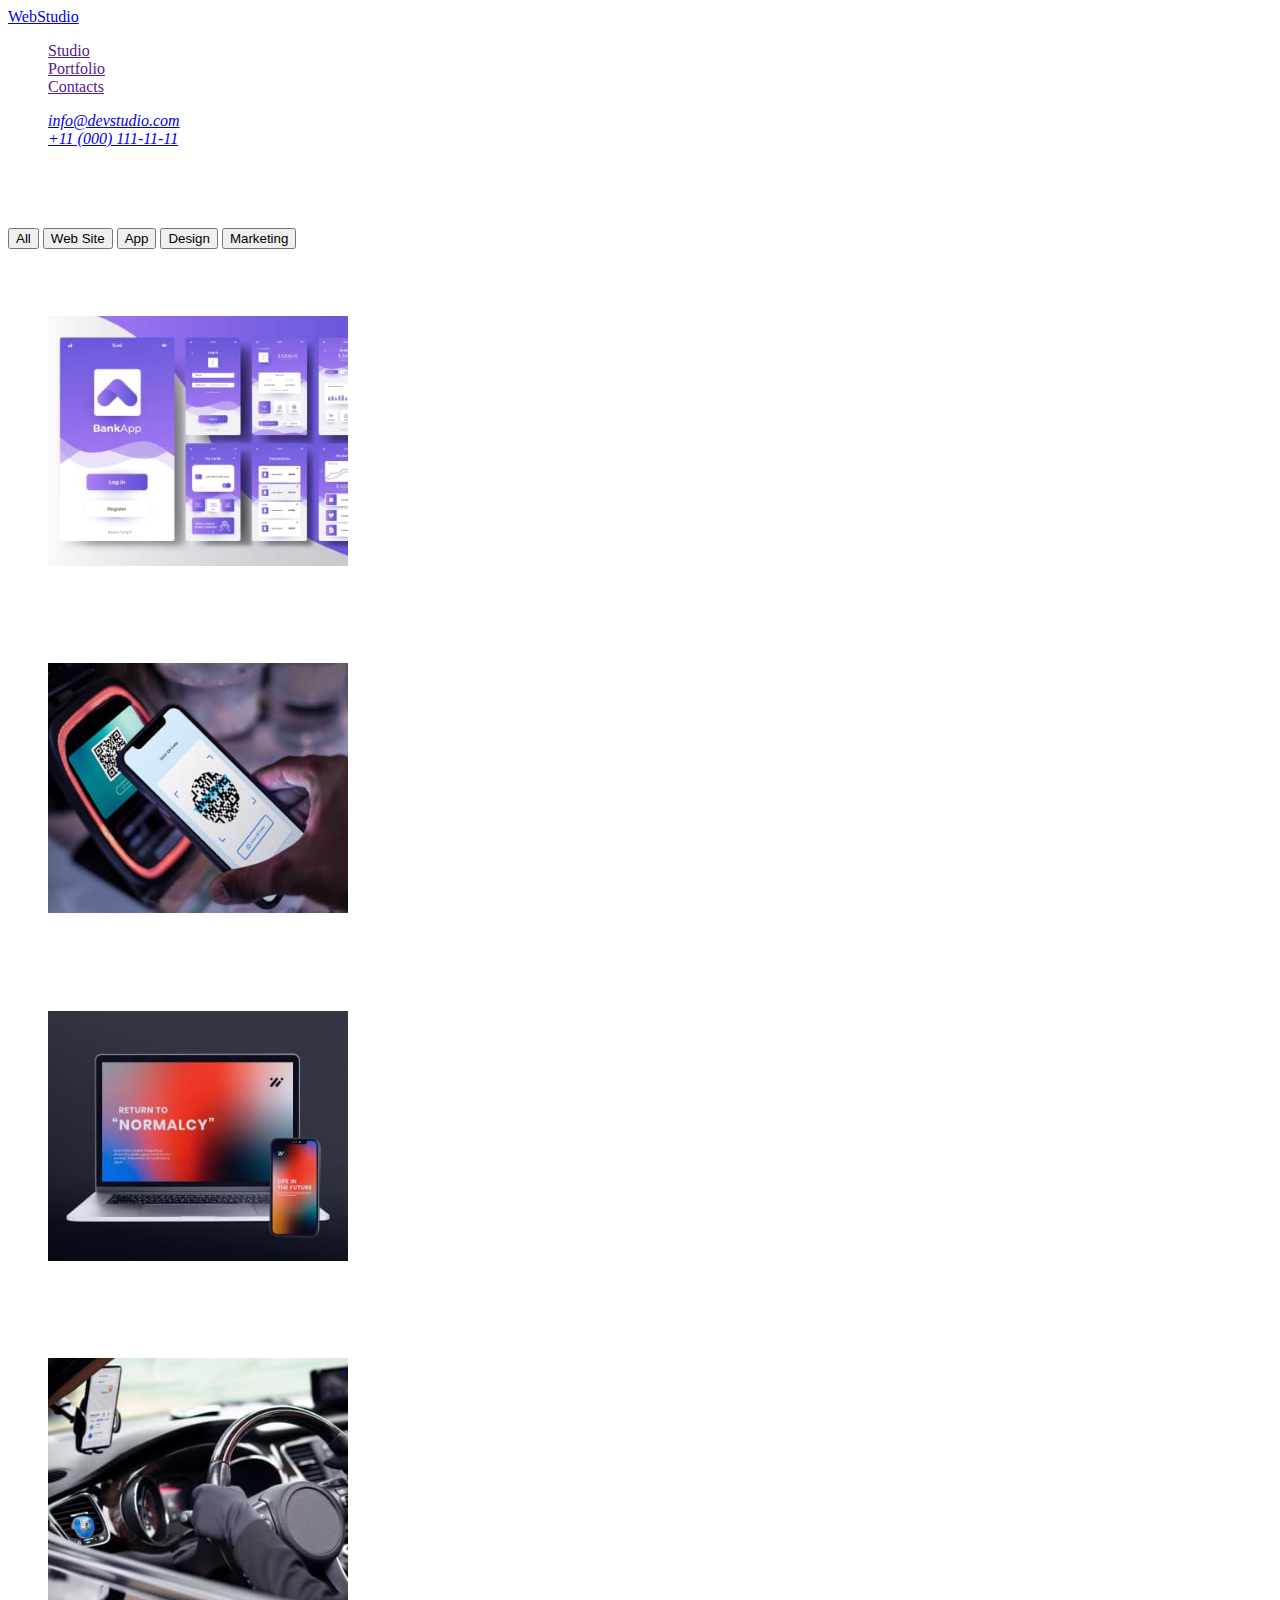
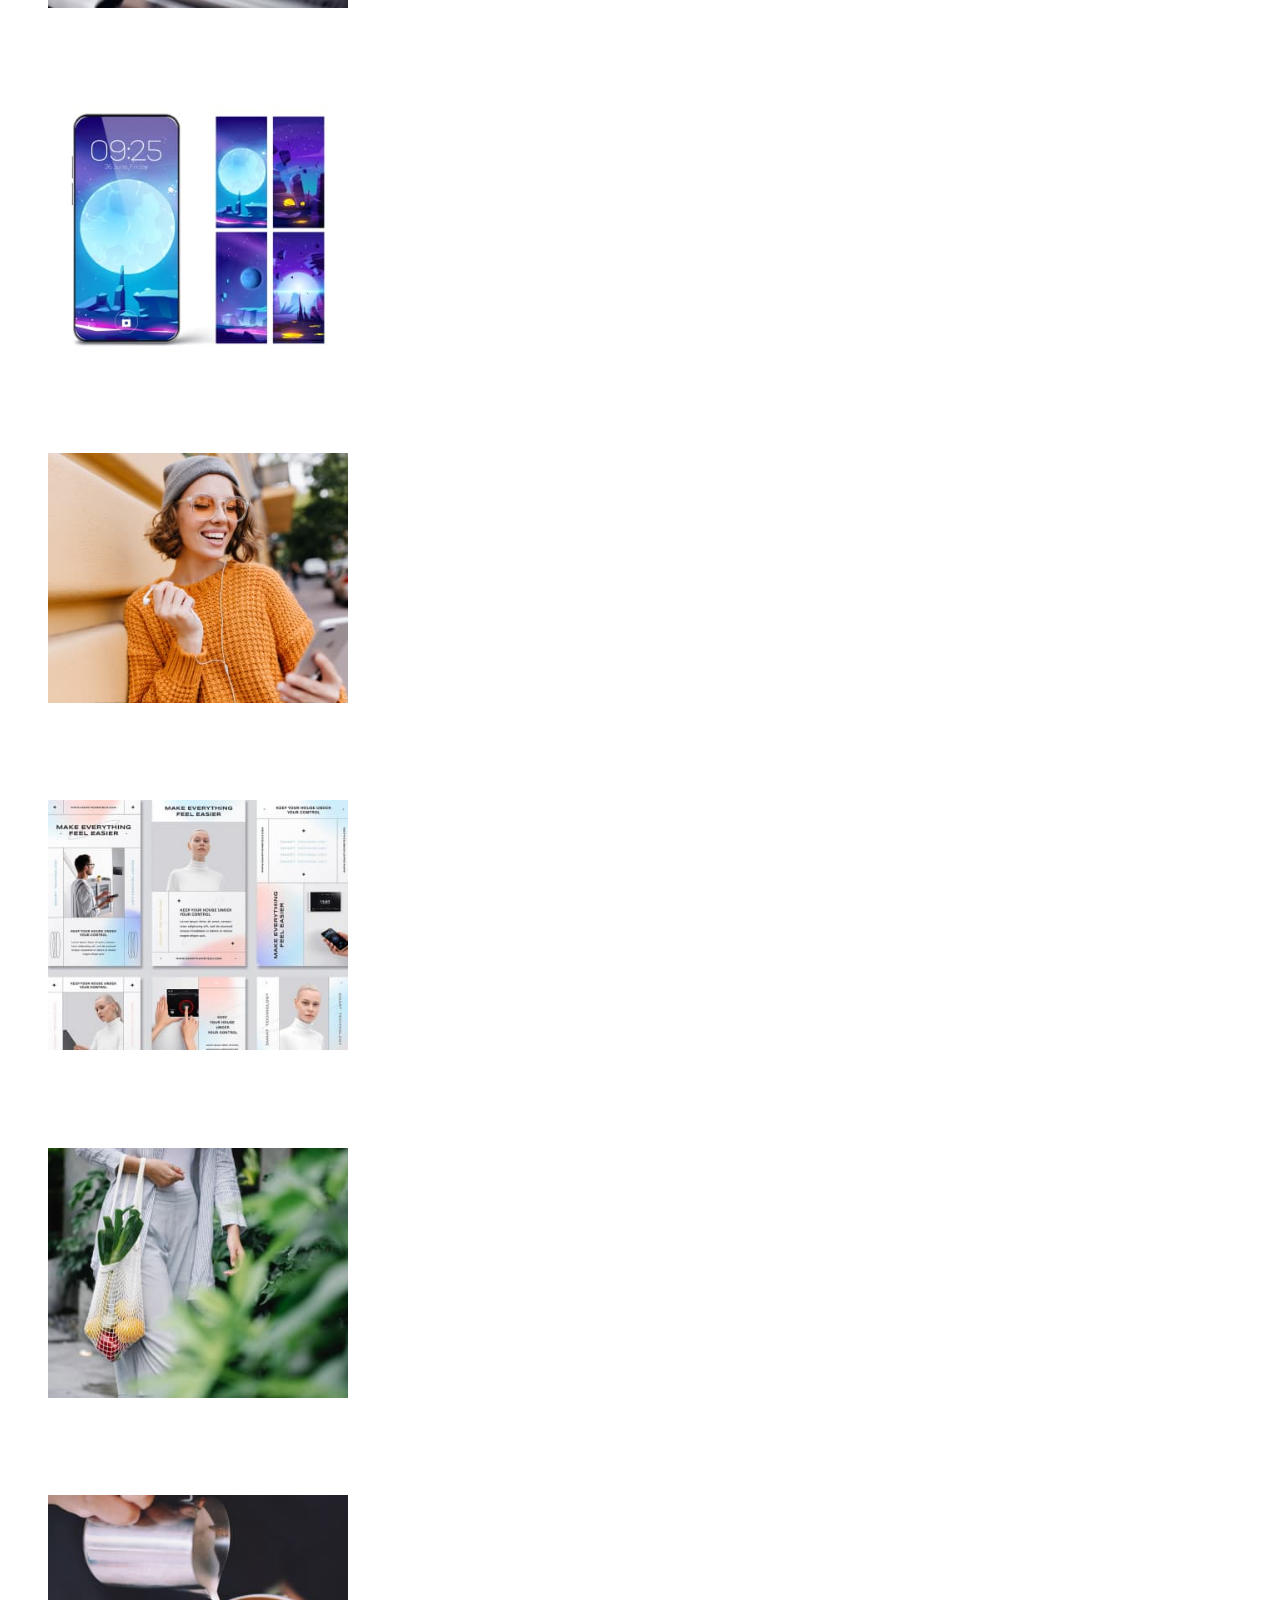
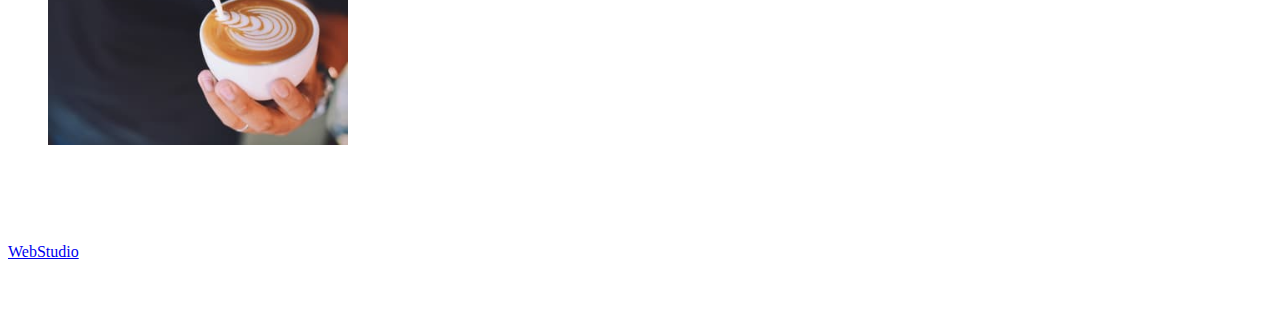
==== portfolio.html @ adb90b5e "portfolio" ====
<!DOCTYPE html>
<html lang="en">
  <head>
    <meta charset="UTF-8" />
    <meta http-equiv="X-UA-Compatible" content="IE=edge" />
    <meta name="viewport" content="width=device-width, initial-scale=1.0" />
    <link rel="stylesheet" href="./css/styles.css" />
    <title>Document</title>
  </head>
  <body>
    <header>
      <nav>
        <a href="./index.html">WebStudio</a>
        <ul>
          <li><a href="">Studio</a></li>
          <li><a href="">Portfolio</a></li>
          <li><a href="">Contacts</a></li>
        </ul>
      </nav>
      <address>
        <ul>
          <li><a href="mailto:info@devstudio.com">info@devstudio.com</a></li>
          <li><a href="tel:+110001111111">+11 (000) 111-11-11</a></li>
        </ul>
      </address>
    </header>
    <main>
      <!-- Filters -->

      <section>
        <h1>Here H1</h1>
        <button type="button">All</button>
        <button type="button">Web Site</button>
        <button type="button">App</button>
        <button type="button">Design</button>
        <button type="button">Marketing</button>
      </section>
      <!-- Projects -->
      <section>
        <h2>Projects</h2>
        <ul>
          <li>
            <img
              src="./images/galery1.jpg"
              alt="Banking App Interface"
              width="300"
            />
            <h3>Banking App Interface Concept</h3>
            <p>App</p>
          </li>
          <li>
            <img
              src="./images/galery2.jpg"
              alt="Cashless Payment Marketing"
              width="300"
            />
            <h3>Cashless Payment</h3>
            <p>Marketing</p>
          </li>
          <li>
            <img src="./images/galery3.jpg" alt="Meditaion App" width="300" />
            <h3>Meditaion App</h3>
            <p>App</p>
          </li>
          <li>
            <img src="./images/galery4.jpg" alt="Taxi Service" width="300" />
            <h3>Taxi Service</h3>
            <p>Marketing</p>
          </li>
          <li>
            <img
              src="./images/galery5.jpg"
              alt="Screen Illustrations"
              width="300"
            />
            <h3>Screen Illustrations</h3>
            <p>Design</p>
          </li>
          <li>
            <img src="./images/galery6.jpg" alt="Online Courses" width="300" />
            <h3>Online Courses</h3>
            <p>Marketing</p>
          </li>
          <li>
            <img
              src="./images/galery7.jpg"
              alt="Instagram Stories"
              width="300"
            />
            <h3>Instagram Stories Concept</h3>
            <p>Design</p>
          </li>
          <li>
            <img src="./images/galery8.jpg" alt="Organic Food" width="300" />
            <h3>Organic Food Web</h3>
            <p>Site</p>
          </li>
          <li>
            <img src="./images/galery9.jpg" alt="Fresh Coffee" width="300" />
            <h3>Fresh Coffee</h3>
            <p>Web Site</p>
          </li>
        </ul>
      </section>
    </main>
    <footer>
      <a href="./index.html">WebStudio</a>
      <p>
        Increase the flow of customers and sales for your business with digital
        marketing & growth solutions.
      </p>
    </footer>
  </body>
</html>
---- css/styles.css ----
body {
    color: #ffffff;
}
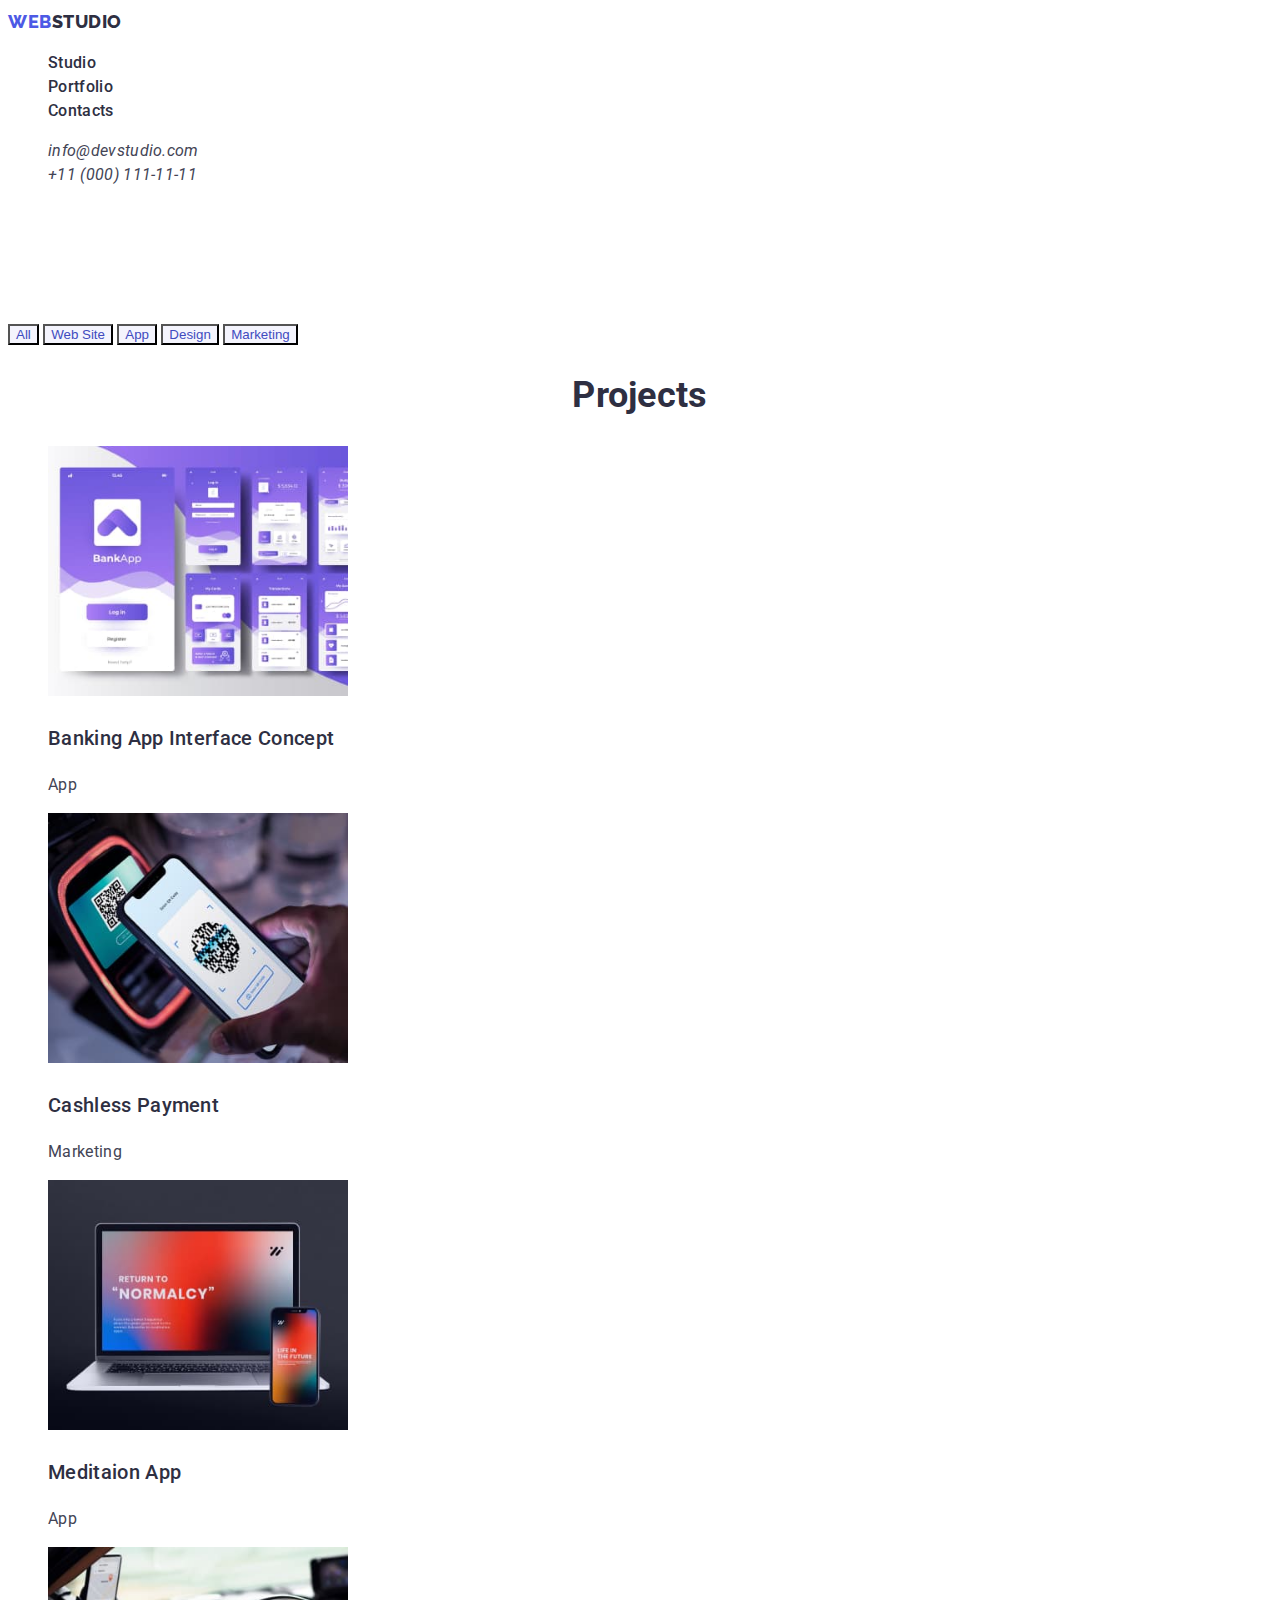
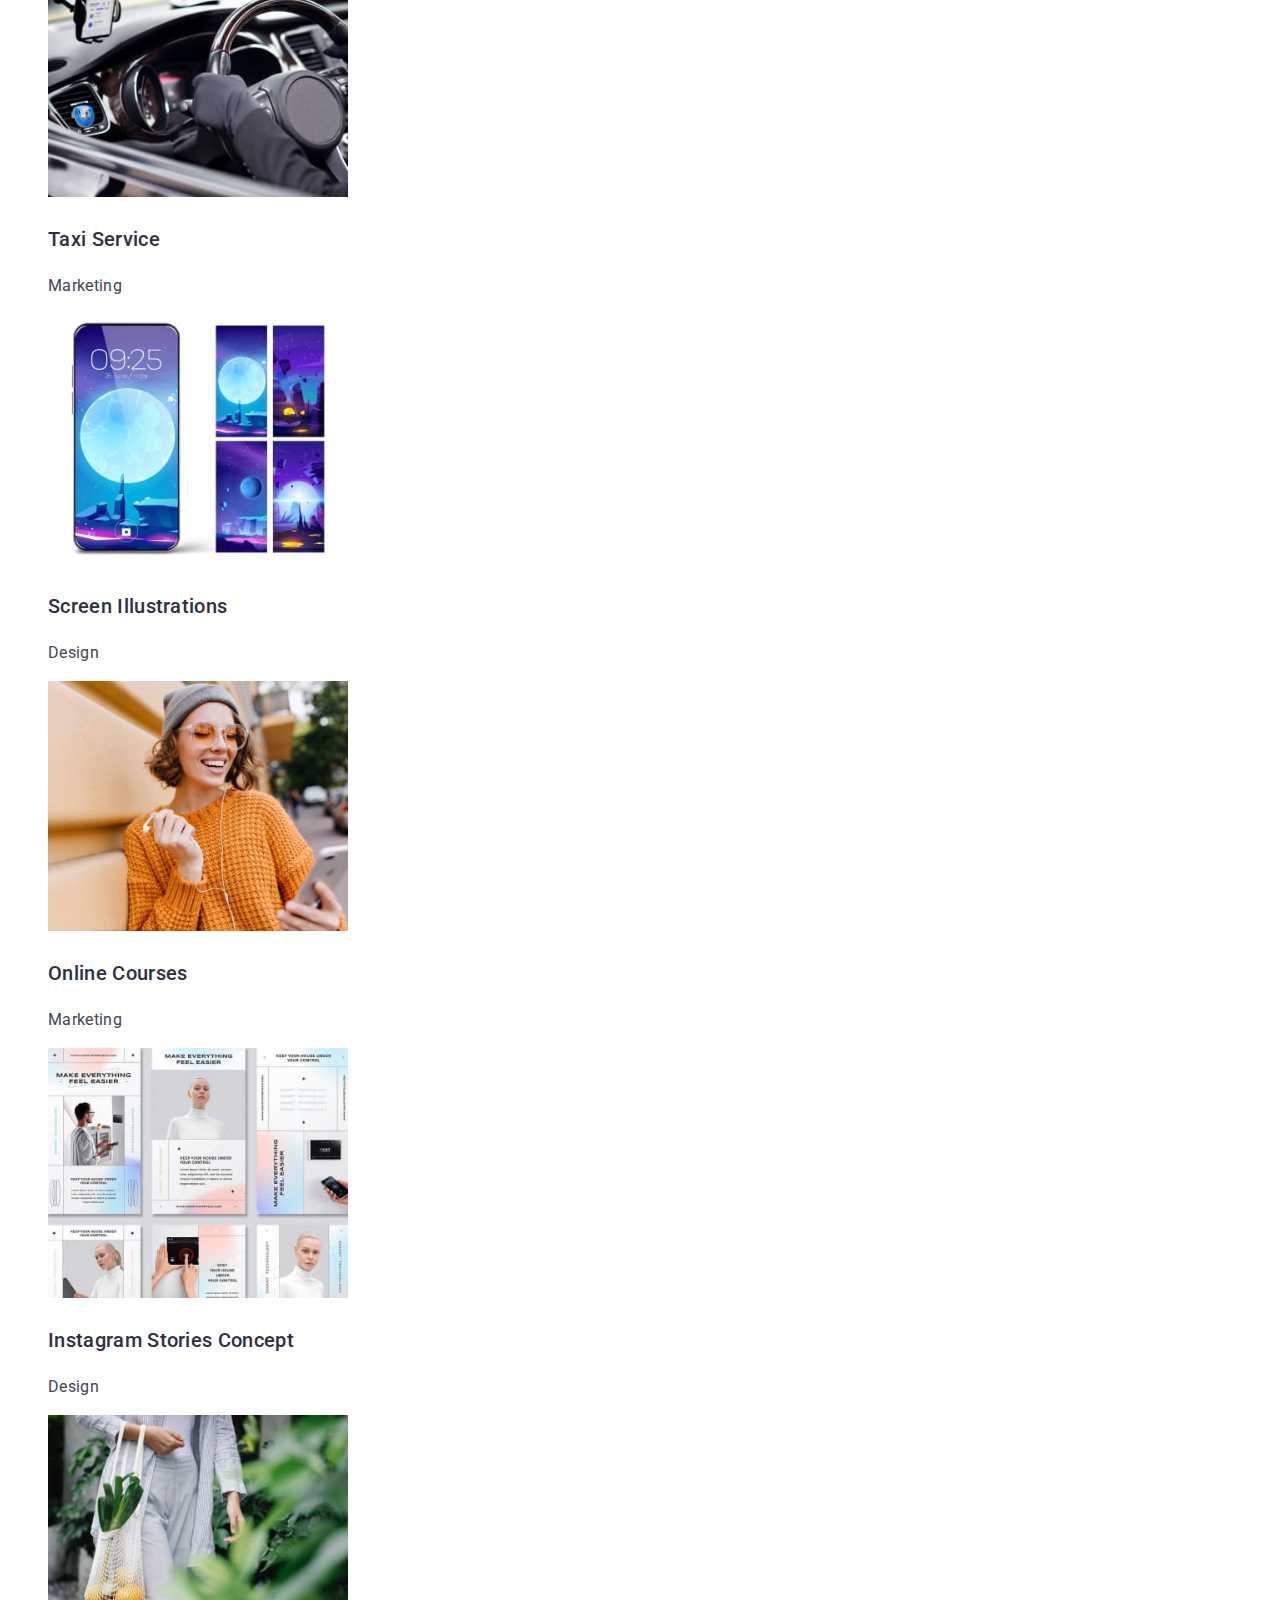
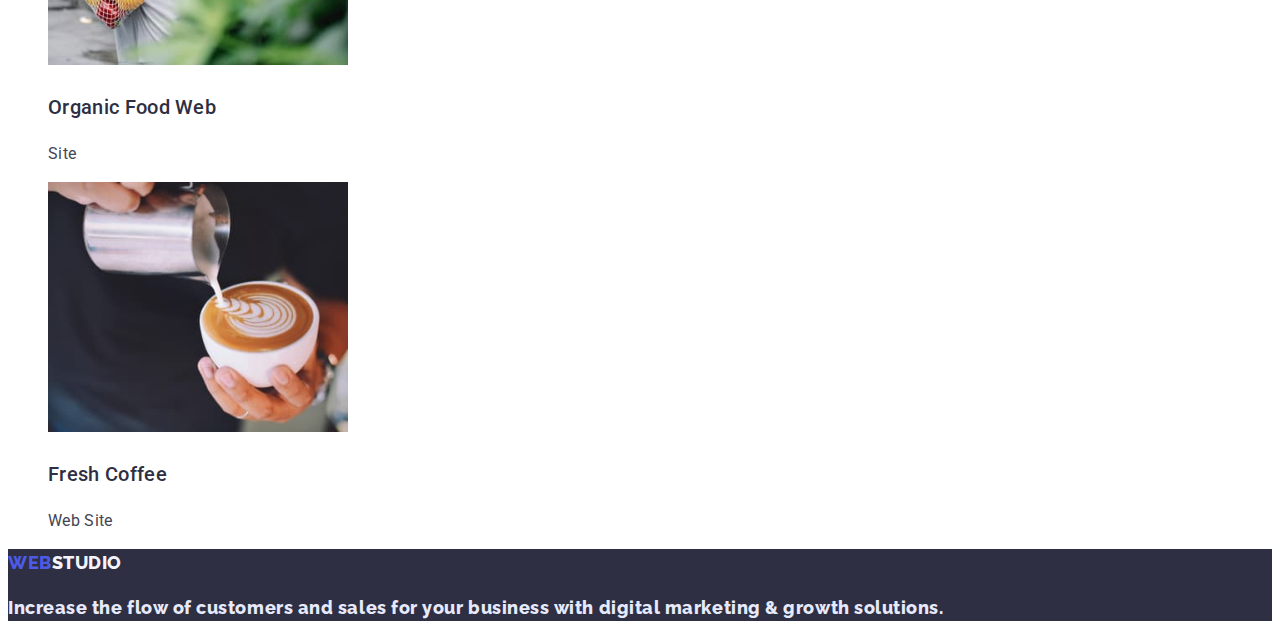
==== commit 0216d2ea: "Complete portfolio index. finish work." ====
--- a/portfolio.html
+++ b/portfolio.html
@@ -4,42 +4,56 @@
     <meta charset="UTF-8" />
     <meta http-equiv="X-UA-Compatible" content="IE=edge" />
     <meta name="viewport" content="width=device-width, initial-scale=1.0" />
+    <link rel="preconnect" href="https://fonts.googleapis.com" />
+    <link rel="preconnect" href="https://fonts.gstatic.com" crossorigin />
+    <link
+      href="https://fonts.googleapis.com/css2?family=Raleway:wght@800&family=Roboto:wght@400;500;700;900&display=swap"
+      rel="stylesheet"
+    />
     <link rel="stylesheet" href="./css/styles.css" />
     <title>Document</title>
   </head>
   <body>
     <header>
-      <nav>
-        <a href="./index.html">WebStudio</a>
-        <ul>
-          <li><a href="">Studio</a></li>
-          <li><a href="">Portfolio</a></li>
-          <li><a href="">Contacts</a></li>
+      <nav class="nav">
+        <a class="logo" href="./index.html"
+          ><span class="first-logo">WEB</span>STUDIO</a
+        >
+        <ul class="nav-menu">
+          <li><a class="nav-link" href="./index.html">Studio</a></li>
+          <li><a class="nav-link" href="./portfolio.html">Portfolio</a></li>
+          <li><a class="nav-link" href="">Contacts</a></li>
         </ul>
       </nav>
       <address>
-        <ul>
-          <li><a href="mailto:info@devstudio.com">info@devstudio.com</a></li>
-          <li><a href="tel:+110001111111">+11 (000) 111-11-11</a></li>
+        <ul class="adress">
+          <li class="adress-mail">
+            <a class="adress-mail-link" href="mailto:info@devstudio.com"
+              >info@devstudio.com</a
+            >
+          </li>
+          <li class="adress-tel">
+            <a class="adress-tel-link" href="tel:+110001111111"
+              >+11 (000) 111-11-11</a
+            >
+          </li>
         </ul>
       </address>
     </header>
     <main>
       <!-- Filters -->
 
-      <section>
+      <section class="project">
         <h1>Here H1</h1>
-        <button type="button">All</button>
-        <button type="button">Web Site</button>
-        <button type="button">App</button>
-        <button type="button">Design</button>
-        <button type="button">Marketing</button>
-      </section>
-      <!-- Projects -->
-      <section>
+        <button class="filter-button" type="button">All</button>
+        <button class="filter-button" type="button">Web Site</button>
+        <button class="filter-button" type="button">App</button>
+        <button class="filter-button" type="button">Design</button>
+        <button class="filter-button" type="button">Marketing</button>
+        <!-- Projects -->
         <h2>Projects</h2>
-        <ul>
-          <li>
+        <ul class="project-list">
+          <li class="project-item">
             <img
               src="./images/galery1.jpg"
               alt="Banking App Interface"
@@ -48,7 +62,7 @@
             <h3>Banking App Interface Concept</h3>
             <p>App</p>
           </li>
-          <li>
+          <li class="project-item">
             <img
               src="./images/galery2.jpg"
               alt="Cashless Payment Marketing"
@@ -57,17 +71,17 @@
             <h3>Cashless Payment</h3>
             <p>Marketing</p>
           </li>
-          <li>
+          <li class="project-item">
             <img src="./images/galery3.jpg" alt="Meditaion App" width="300" />
             <h3>Meditaion App</h3>
             <p>App</p>
           </li>
-          <li>
+          <li class="project-item">
             <img src="./images/galery4.jpg" alt="Taxi Service" width="300" />
             <h3>Taxi Service</h3>
             <p>Marketing</p>
           </li>
-          <li>
+          <li class="project-item">
             <img
               src="./images/galery5.jpg"
               alt="Screen Illustrations"
@@ -76,12 +90,12 @@
             <h3>Screen Illustrations</h3>
             <p>Design</p>
           </li>
-          <li>
+          <li class="project-item">
             <img src="./images/galery6.jpg" alt="Online Courses" width="300" />
             <h3>Online Courses</h3>
             <p>Marketing</p>
           </li>
-          <li>
+          <li class="project-item">
             <img
               src="./images/galery7.jpg"
               alt="Instagram Stories"
@@ -90,12 +104,12 @@
             <h3>Instagram Stories Concept</h3>
             <p>Design</p>
           </li>
-          <li>
+          <li class="project-item">
             <img src="./images/galery8.jpg" alt="Organic Food" width="300" />
             <h3>Organic Food Web</h3>
             <p>Site</p>
           </li>
-          <li>
+          <li class="project-item">
             <img src="./images/galery9.jpg" alt="Fresh Coffee" width="300" />
             <h3>Fresh Coffee</h3>
             <p>Web Site</p>
@@ -103,9 +117,11 @@
         </ul>
       </section>
     </main>
-    <footer>
-      <a href="./index.html">WebStudio</a>
-      <p>
+    <footer class="footer">
+      <a class="logo-footer" href="./index.html"
+        ><span class="second-logo">WEB</span>STUDIO</a
+      >
+      <p class="about">
         Increase the flow of customers and sales for your business with digital
         marketing & growth solutions.
       </p>
--- a/css/styles.css
+++ b/css/styles.css
@@ -1,3 +1,233 @@
+/* Обнуление */
+
+li {
+    list-style-type: none;
+}
+
+
+:root {
+    --primary-brand: #4D5AE5;
+    /*IRIS* CTAs Focused Active states Links */
+    --pressed-state: #404BBF;
+    /*OCEAN* CTAs */
+    --dark-text-state: #2E2F42;
+    /*NAVY-BLUE* Overlays Shadows Headings */
+    --success: #31D0AA;
+    /*GREEN* Valid fields Success messages */
+    --text: #434455;
+    /*SLATE* Body text */
+    --subtle-Text: #8E8F99;
+    /*LIGHT-SLATE* Helper text Deemphasized text */
+    --accent: #E7E9FC;
+    /*CORNFLOWER* Accent color Hairlines Subtle backgrounds */
+    --light: #F4F4FD;
+    /*CLOUD* Light mode backgrounds Light mode Dialogs/alerts */
+    --Modaloverlay: rgba(46, 47, 66, 0.4);
+    /*NAVY-BLUE-MODAL* Overlay */
+    --Herobackground: rgba(46, 47, 66, 0.7);
+    /*GREY* Hero image background */
+}
+
+
+
 body {
+    background-color: #ffffff;
+    font-family: 'Roboto',
+        sans-serif;
+    font-weight: 400;
+    font-size: 16px;
+    line-height: 1.5;
+    letter-spacing: 0.02em;
+    color: var(--text);
+    text-align: left;
+}
+
+h1 {
+    font-weight: 700;
+    font-size: 56px;
+    line-height: 1.07;
+    /* or 107% */
+    text-align: center;
+
+    color: #FFFFFF;
+}
+
+h2 {
+    font-weight: 700;
+    font-size: 36px;
+    line-height: 1.11;
+    /* identical to box height, or 111% */
+    text-align: center;
+    text-transform: capitalize;
+    color: var(--dark-text-state);
+}
+
+h3 {
+    font-weight: 500;
+    font-size: 20px;
+    color: var(--dark-text-state);
+}
+
+
+/* Header */
+.logo {
+    font-family: 'Raleway';
+    font-weight: 800;
+    font-size: 18px;
+    letter-spacing: 0.03em;
+    line-height: 1, 33;
+    color: var(--dark-text-state);
+    text-decoration: none;
+}
+
+.first-logo {
+    color: var(--primary-brand);
+}
+
+.nav-menu {
+    font-weight: 500;
+}
+
+.nav-link {
+    text-decoration: none;
+    color: var(--dark-text-state);
+}
+
+.nav-link:active,
+:focus {
+    color: var(--pressed-state);
+}
+
+/* .adress {}
+
+.adress-mail {} */
+
+.adress-mail-link {
+    text-decoration: none;
+    color: var(--text);
+}
+
+/* .adress-tel {} */
+
+.adress-tel-link {
+    text-decoration: none;
+    color: var(--text);
+}
+
+.adress-mail-link:active,
+:focus {
+    color: var(--pressed-state);
+}
+
+.adress-tel-link:active,
+:focus {
+    color: var(--pressed-state);
+}
+
+/* Main Index */
+/* Hero section */
+
+.hero {
+    background-color: var(--dark-text-state);
+}
+
+.hero-button {
+    background: var(--primary-brand);
     color: #ffffff;
+}
+
+.hero-button:hover {
+    background-color: var(--pressed-state);
+    color: #ffffff;
+}
+
+.text-hero-button {
+    color: #ffffff;
+}
+
+/* Main Index */
+
+/* Quality section */
+/* .quality {}
+
+.quality-list {}
+
+.quality-item {} */
+
+/* Gallery section */
+
+/* .gallery {}
+
+.gallery-list {}
+
+.gallery-item {} */
+
+/* Team-Section */
+
+/* .team {}
+
+.team-list {}
+
+.team-number {} */
+
+.team-number>p {
+    text-align: center;
+}
+
+.team-number>h3 {
+    text-align: center;
+}
+
+/* Main (Portfolio) */
+
+/* Section Filter */
+
+
+.filter-button {
+    background-color: var(--light);
+    color: var(--pressed-state);
+}
+
+.filter-button:active {
+    color: #FFFFFF;
+    background-color: var(--primary-brand);
+}
+
+.filter-button:focus {
+    color: #FFFFFF;
+    background-color: var(--primary-brand);
+}
+
+/* Section Projects */
+
+/* .project {}
+
+.project-list {}
+
+.project-item {} */
+
+
+/* Fotter */
+.footer {
+    background-color: var(--dark-text-state);
+    font-family: 'Raleway';
+    font-weight: 800;
+    font-size: 18px;
+    letter-spacing: 0.03em;
+    line-height: 1, 33;
+    color: var(--dark-text-state);
+    text-decoration: none;
+}
+
+.logo-footer {
+    color: var(--light);
+    text-decoration: none;
+}
+
+.second-logo {
+    color: var(--primary-brand);
+}
+
+.about {
+    color: var(--accent);
 }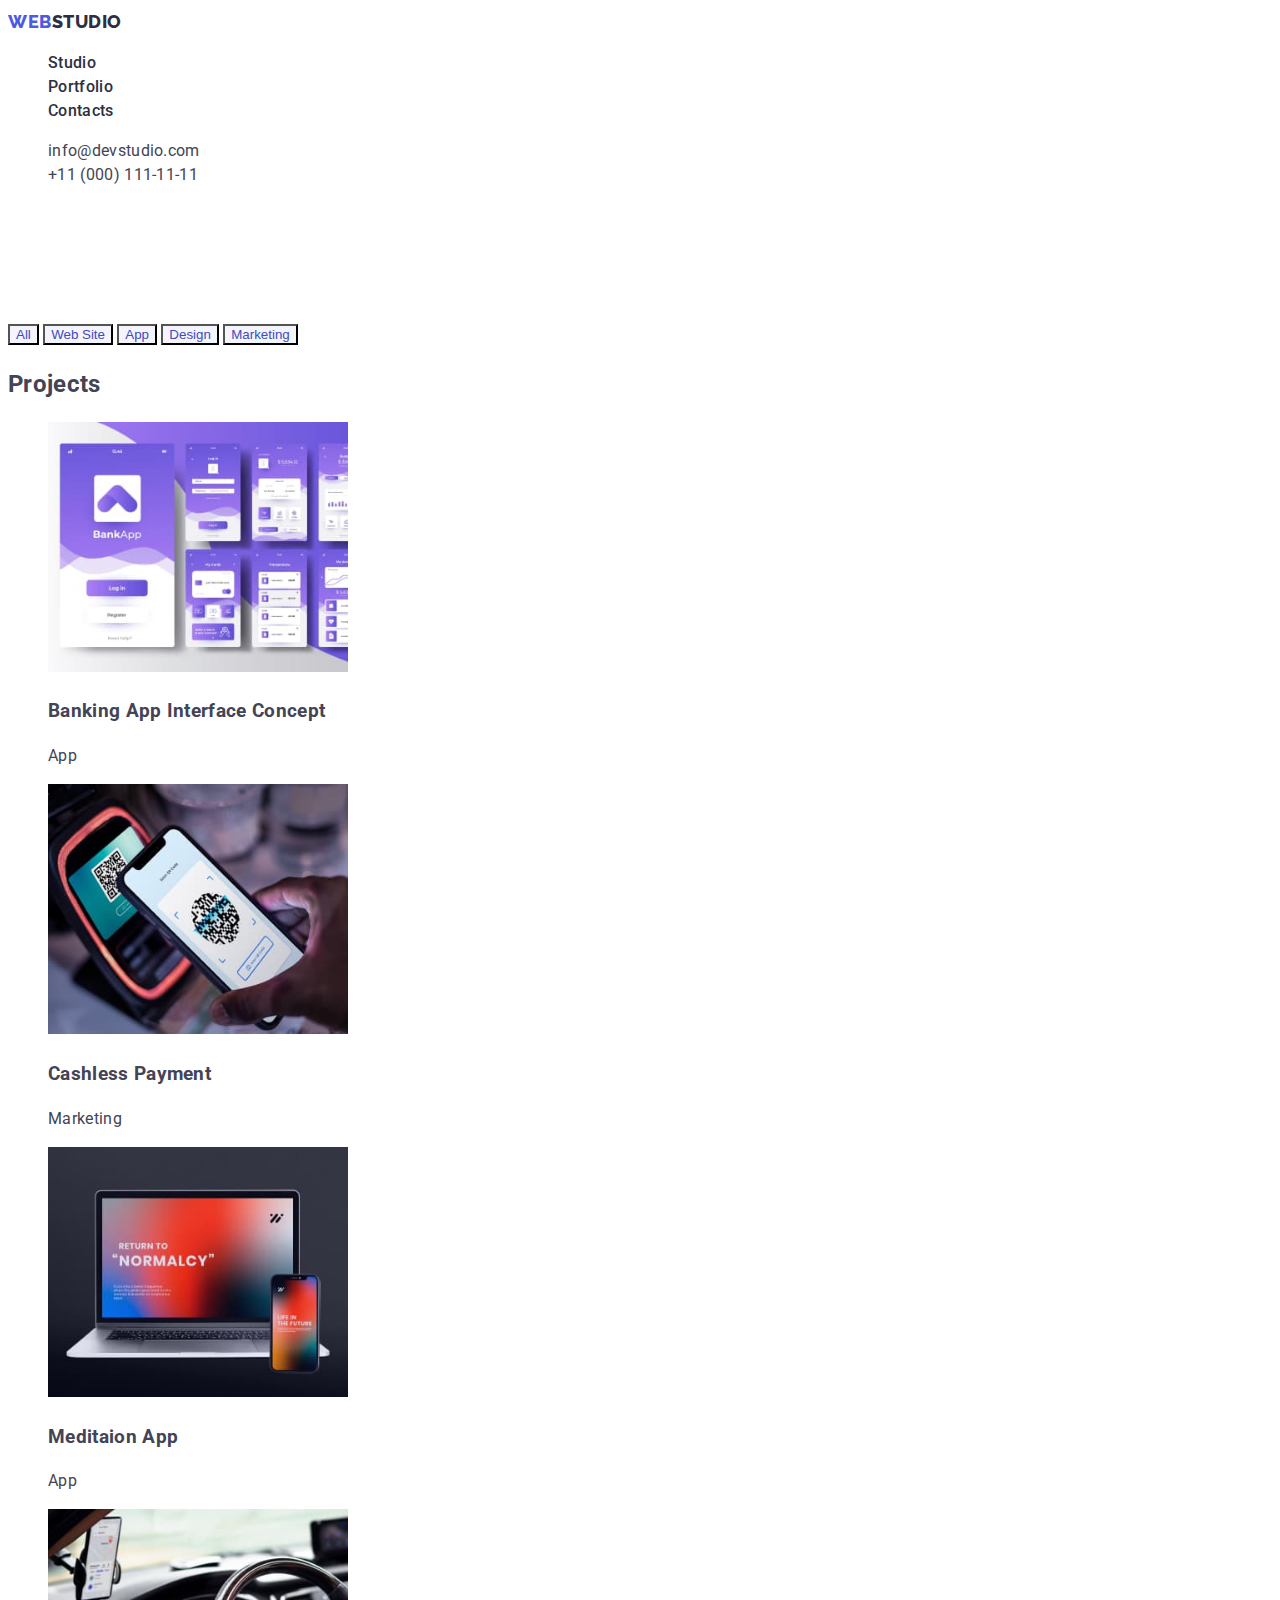
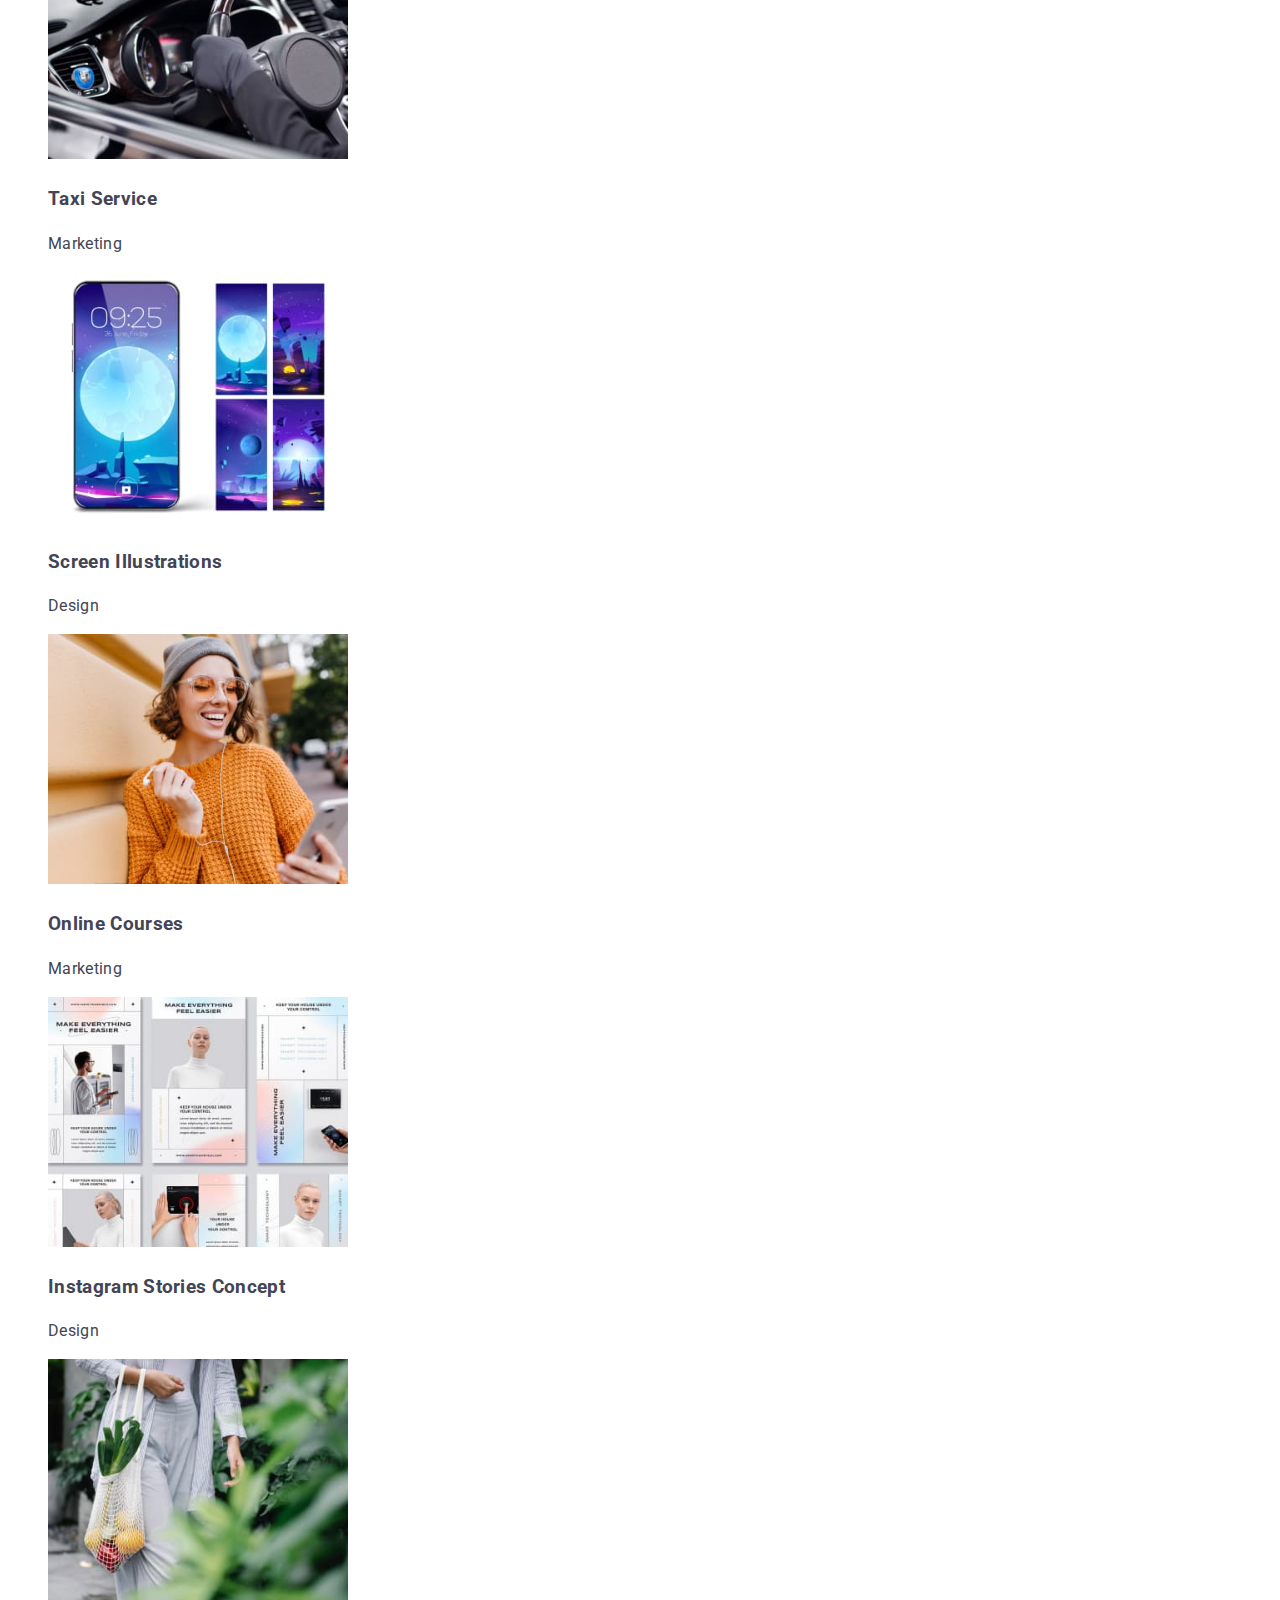
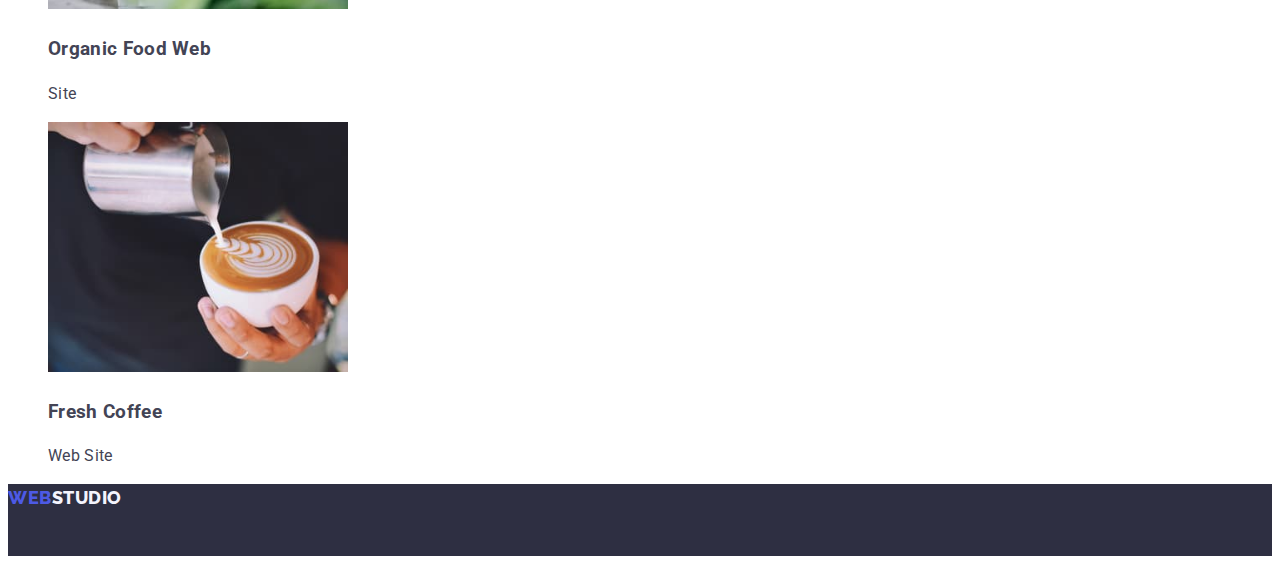
==== commit e367e3a2: "Исправление ошибок" ====
--- a/portfolio.html
+++ b/portfolio.html
@@ -127,4 +127,4 @@
       </p>
     </footer>
   </body>
-</html>
+</html>--- a/css/styles.css
+++ b/css/styles.css
@@ -1,201 +1,227 @@
 /* Обнуление */
 
 li {
-    list-style-type: none;
-}
-
+  list-style-type: none;
+}
 
 :root {
-    --primary-brand: #4D5AE5;
-    /*IRIS* CTAs Focused Active states Links */
-    --pressed-state: #404BBF;
-    /*OCEAN* CTAs */
-    --dark-text-state: #2E2F42;
-    /*NAVY-BLUE* Overlays Shadows Headings */
-    --success: #31D0AA;
-    /*GREEN* Valid fields Success messages */
-    --text: #434455;
-    /*SLATE* Body text */
-    --subtle-Text: #8E8F99;
-    /*LIGHT-SLATE* Helper text Deemphasized text */
-    --accent: #E7E9FC;
-    /*CORNFLOWER* Accent color Hairlines Subtle backgrounds */
-    --light: #F4F4FD;
-    /*CLOUD* Light mode backgrounds Light mode Dialogs/alerts */
-    --Modaloverlay: rgba(46, 47, 66, 0.4);
-    /*NAVY-BLUE-MODAL* Overlay */
-    --Herobackground: rgba(46, 47, 66, 0.7);
-    /*GREY* Hero image background */
-}
-
-
+  --primary-brand: #4d5ae5;
+  /*IRIS* CTAs Focused Active states Links */
+  --pressed-state: #404bbf;
+  /*OCEAN* CTAs */
+  --dark-text-state: #2e2f42;
+  /*NAVY-BLUE* Overlays Shadows Headings */
+  --success: #31d0aa;
+  /*GREEN* Valid fields Success messages */
+  --text: #434455;
+  /*SLATE* Body text */
+  --subtle-Text: #8e8f99;
+  /*LIGHT-SLATE* Helper text Deemphasized text */
+  --accent: #e7e9fc;
+  /*CORNFLOWER* Accent color Hairlines Subtle backgrounds */
+  --light: #f4f4fd;
+  /*CLOUD* Light mode backgrounds Light mode Dialogs/alerts */
+  --Modaloverlay: rgba(46, 47, 66, 0.4);
+  /*NAVY-BLUE-MODAL* Overlay */
+  --Herobackground: rgba(46, 47, 66, 0.7);
+  /*GREY* Hero image background */
+}
 
 body {
-    background-color: #ffffff;
-    font-family: 'Roboto',
-        sans-serif;
-    font-weight: 400;
-    font-size: 16px;
-    line-height: 1.5;
-    letter-spacing: 0.02em;
-    color: var(--text);
-    text-align: left;
+  background-color: #ffffff;
+  font-family: "Roboto", sans-serif;
+  font-weight: 400;
+  font-size: 16px;
+  line-height: 1.5;
+  letter-spacing: 0.02em;
+  color: var(--text);
+  text-align: left;
 }
 
 h1 {
-    font-weight: 700;
-    font-size: 56px;
-    line-height: 1.07;
-    /* or 107% */
-    text-align: center;
-
-    color: #FFFFFF;
-}
-
-h2 {
-    font-weight: 700;
-    font-size: 36px;
-    line-height: 1.11;
-    /* identical to box height, or 111% */
-    text-align: center;
-    text-transform: capitalize;
-    color: var(--dark-text-state);
-}
-
-h3 {
-    font-weight: 500;
-    font-size: 20px;
-    color: var(--dark-text-state);
-}
-
+  font-weight: 700;
+  font-size: 56px;
+  line-height: 1.07;
+  /* or 107% */
+  text-align: center;
+
+  color: #ffffff;
+}
 
 /* Header */
 .logo {
-    font-family: 'Raleway';
-    font-weight: 800;
-    font-size: 18px;
-    letter-spacing: 0.03em;
-    line-height: 1, 33;
-    color: var(--dark-text-state);
-    text-decoration: none;
+  font-family: "Raleway";
+  font-weight: 800;
+  font-size: 18px;
+  letter-spacing: 0.03em;
+  line-height: 1, 33;
+  color: var(--dark-text-state);
+  text-decoration: none;
 }
 
 .first-logo {
-    color: var(--primary-brand);
+  color: var(--primary-brand);
 }
 
 .nav-menu {
-    font-weight: 500;
+  font-weight: 500;
 }
 
 .nav-link {
-    text-decoration: none;
-    color: var(--dark-text-state);
+  text-decoration: none;
+  color: var(--dark-text-state);
 }
 
 .nav-link:active,
-:focus {
-    color: var(--pressed-state);
-}
-
-/* .adress {}
-
-.adress-mail {} */
+.nav-link:focus {
+  color: var(--pressed-state);
+}
+
+address {
+  font-style: normal;
+}
+
+/* .adress-mail */
 
 .adress-mail-link {
-    text-decoration: none;
-    color: var(--text);
+  text-decoration: none;
+  color: var(--text);
+}
+
+.adress-mail-link:active,
+.adress-mail-link:focus {
+  color: var(--pressed-state);
 }
 
 /* .adress-tel {} */
 
 .adress-tel-link {
-    text-decoration: none;
-    color: var(--text);
-}
-
-.adress-mail-link:active,
-:focus {
-    color: var(--pressed-state);
+  text-decoration: none;
+  color: var(--text);
 }
 
 .adress-tel-link:active,
-:focus {
-    color: var(--pressed-state);
+.adress-tel-link:focus {
+  color: var(--pressed-state);
 }
 
 /* Main Index */
 /* Hero section */
 
 .hero {
-    background-color: var(--dark-text-state);
+  background-color: var(--dark-text-state);
+}
+
+.hero h1 {
+  font-weight: 700;
+  font-size: 56px;
+  line-height: 1.07;
+  text-align: center;
+  color: #ffffff;
 }
 
 .hero-button {
-    background: var(--primary-brand);
-    color: #ffffff;
-}
-
-.hero-button:hover {
-    background-color: var(--pressed-state);
-    color: #ffffff;
+  background: var(--primary-brand);
+  color: #ffffff;
+  font-family: "Roboto";
+  font-style: normal;
+  font-weight: 500;
+  font-size: 16px;
+  line-height: 1.5;
+  letter-spacing: 0.04em;
+  cursor: pointer;
+}
+
+.hero-button:hover,
+.hero-button:active,
+.hero-button:focus {
+  background-color: var(--pressed-state);
+  color: #ffffff;
 }
 
 .text-hero-button {
-    color: #ffffff;
+  color: #ffffff;
 }
 
 /* Main Index */
 
 /* Quality section */
-/* .quality {}
-
-.quality-list {}
-
-.quality-item {} */
+.quality h2 {
+  display: none;
+  font-weight: 700;
+  font-size: 36px;
+  color: var(--dark-text-state);
+}
+
+.quality h3 {
+  font-weight: 500;
+  font-size: 20px;
+  color: var(--dark-text-state);
+}
+
+/* .quality-item {} */
 
 /* Gallery section */
 
-/* .gallery {}
-
-.gallery-list {}
+h2.gallery-title {
+  font-weight: 700;
+  font-size: 36px;
+  color: var(--dark-text-state);
+}
+
+/* .gallery-list {}
 
 .gallery-item {} */
 
 /* Team-Section */
 
-/* .team {}
-
-.team-list {}
-
-.team-number {} */
-
-.team-number>p {
-    text-align: center;
-}
-
-.team-number>h3 {
-    text-align: center;
-}
+.team h2 {
+  font-weight: 700;
+  font-size: 36px;
+  color: var(--dark-text-state);
+}
+
+.team h3 {
+  font-weight: 500;
+  font-size: 20px;
+  color: var(--dark-text-state);
+  text-align: center;
+}
+
+/* .team-list {
+}
+
+.team-number {
+} */
+
+.team-number > p {
+  text-align: center;
+}
+
+/* .team-number > h3 {
+} */
 
 /* Main (Portfolio) */
 
 /* Section Filter */
 
-
 .filter-button {
-    background-color: var(--light);
-    color: var(--pressed-state);
+  background-color: var(--light);
+  color: var(--pressed-state);
 }
 
 .filter-button:active {
-    color: #FFFFFF;
-    background-color: var(--primary-brand);
+  color: #ffffff;
+  background-color: var(--primary-brand);
 }
 
 .filter-button:focus {
-    color: #FFFFFF;
-    background-color: var(--primary-brand);
+  color: #ffffff;
+  background-color: var(--primary-brand);
+}
+
+.box {
+  color: #000fff;
 }
 
 /* Section Projects */
@@ -205,29 +231,36 @@
 .project-list {}
 
 .project-item {} */
-
 
 /* Fotter */
 .footer {
-    background-color: var(--dark-text-state);
-    font-family: 'Raleway';
-    font-weight: 800;
-    font-size: 18px;
-    letter-spacing: 0.03em;
-    line-height: 1, 33;
-    color: var(--dark-text-state);
-    text-decoration: none;
+  background-color: var(--dark-text-state);
+  color: var(--accent);
+  font-family: "Raleway";
+  font-weight: 800;
+  font-size: 18px;
+  letter-spacing: 0.03em;
+  line-height: 1, 33;
+  color: var(--dark-text-state);
+  text-decoration: none;
 }
 
 .logo-footer {
-    color: var(--light);
-    text-decoration: none;
+  color: var(--light);
+  text-decoration: none;
 }
 
 .second-logo {
-    color: var(--primary-brand);
+  color: var(--primary-brand);
 }
 
 .about {
-    color: var(--accent);
-}+  color: var(--accent);
+  font-family: "Raleway";
+  font-weight: 800;
+  font-size: 18px;
+  letter-spacing: 0.03em;
+  line-height: 1, 33;
+  color: var(--dark-text-state);
+  text-decoration: none;
+}
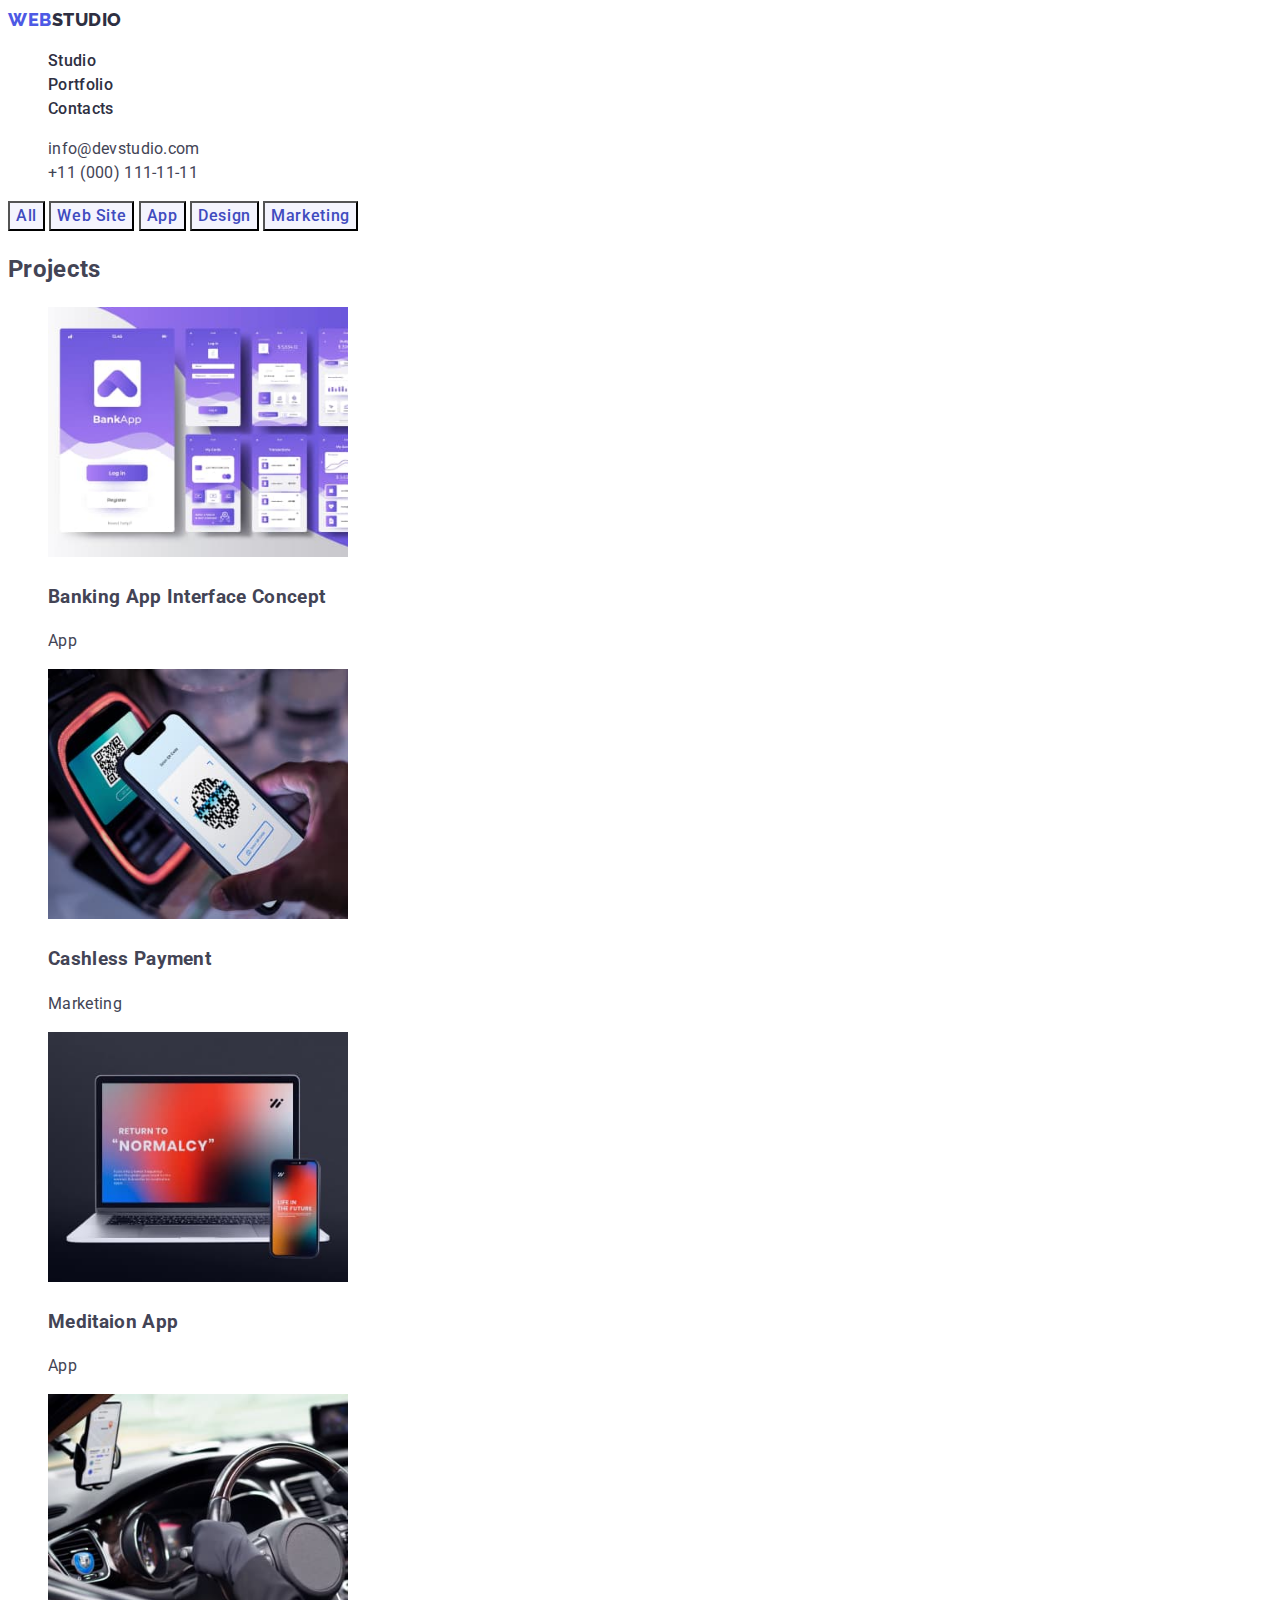
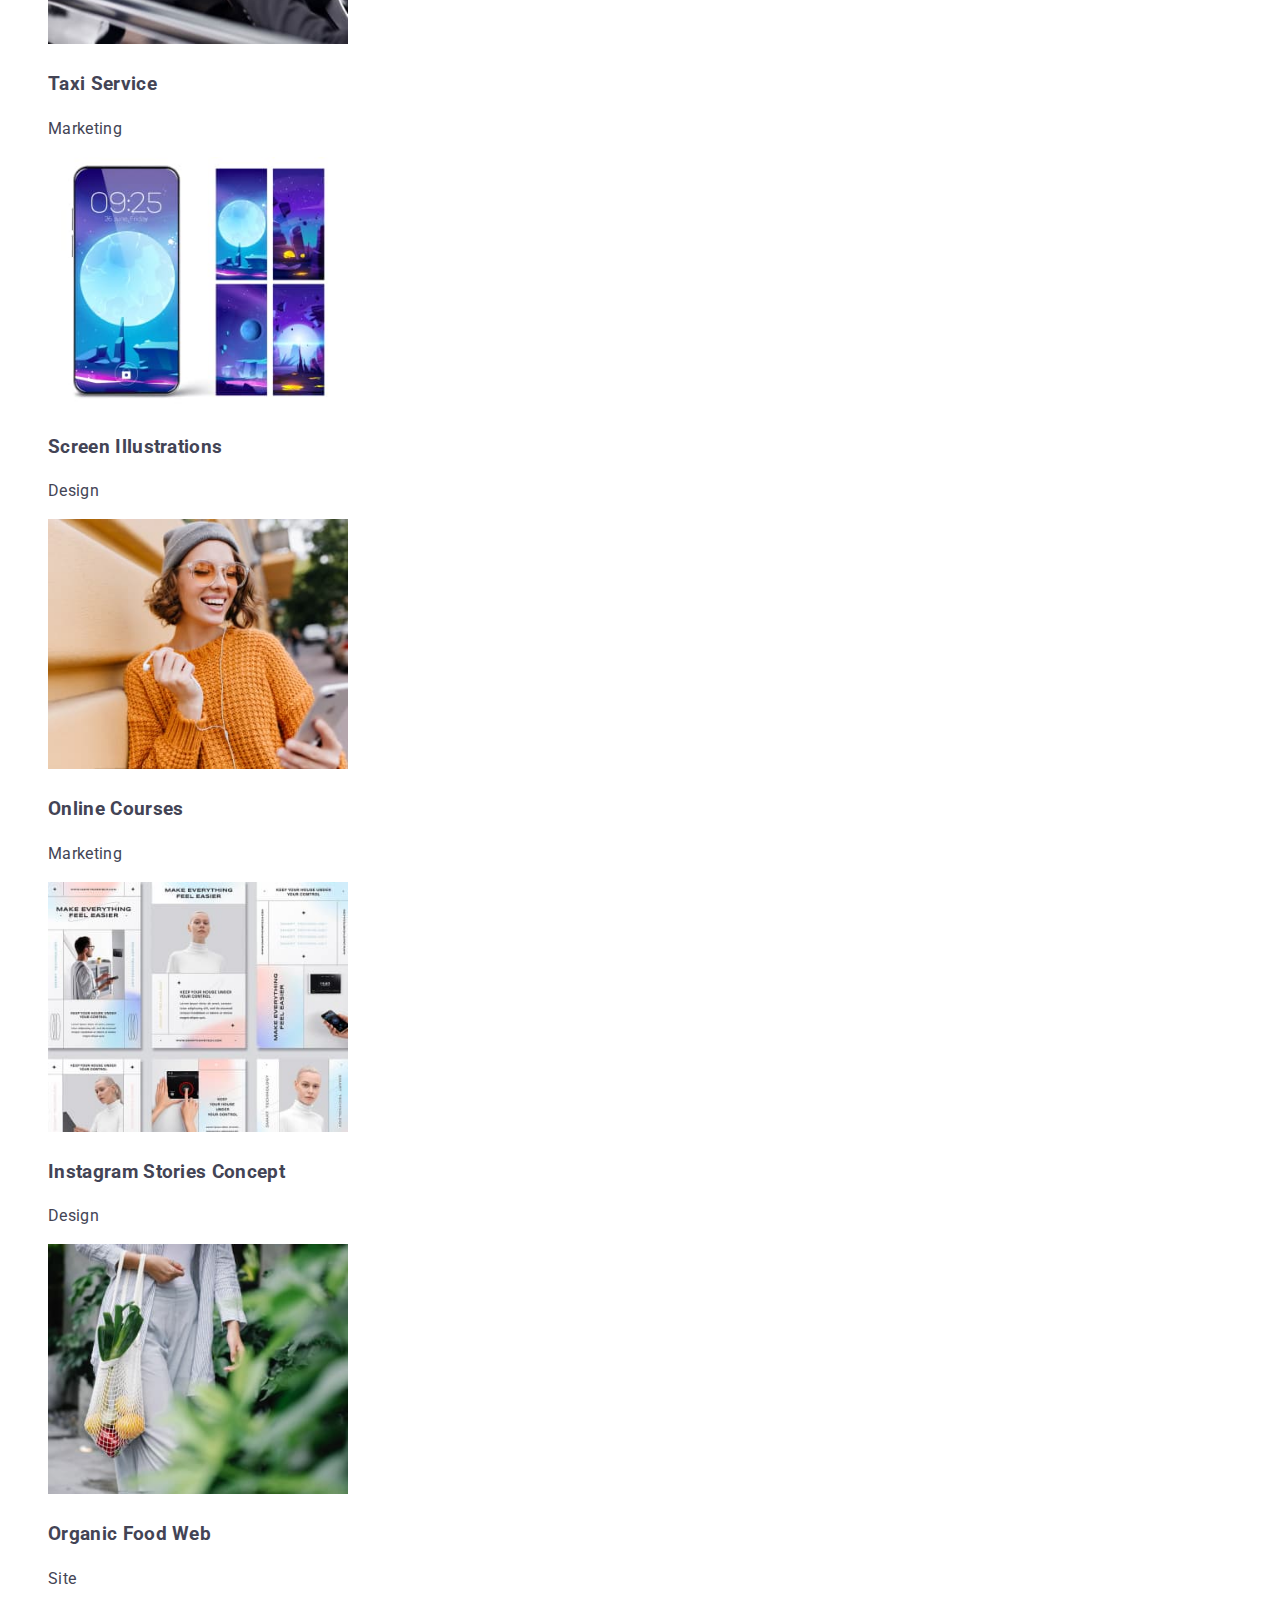
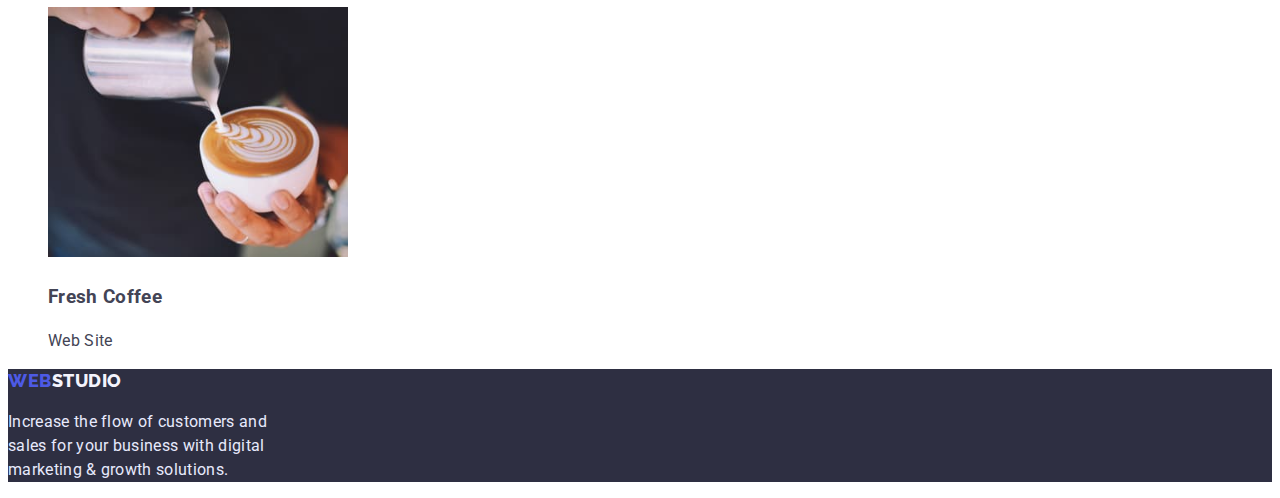
==== commit cf8be4c6: "Исправлен футер. Добавлены стили кнопок на портфолио" ====
--- a/portfolio.html
+++ b/portfolio.html
@@ -1,130 +1,105 @@
 <!DOCTYPE html>
 <html lang="en">
-  <head>
-    <meta charset="UTF-8" />
-    <meta http-equiv="X-UA-Compatible" content="IE=edge" />
-    <meta name="viewport" content="width=device-width, initial-scale=1.0" />
-    <link rel="preconnect" href="https://fonts.googleapis.com" />
-    <link rel="preconnect" href="https://fonts.gstatic.com" crossorigin />
-    <link
-      href="https://fonts.googleapis.com/css2?family=Raleway:wght@800&family=Roboto:wght@400;500;700;900&display=swap"
-      rel="stylesheet"
-    />
-    <link rel="stylesheet" href="./css/styles.css" />
-    <title>Document</title>
-  </head>
-  <body>
-    <header>
-      <nav class="nav">
-        <a class="logo" href="./index.html"
-          ><span class="first-logo">WEB</span>STUDIO</a
-        >
-        <ul class="nav-menu">
-          <li><a class="nav-link" href="./index.html">Studio</a></li>
-          <li><a class="nav-link" href="./portfolio.html">Portfolio</a></li>
-          <li><a class="nav-link" href="">Contacts</a></li>
-        </ul>
-      </nav>
-      <address>
-        <ul class="adress">
-          <li class="adress-mail">
-            <a class="adress-mail-link" href="mailto:info@devstudio.com"
-              >info@devstudio.com</a
-            >
-          </li>
-          <li class="adress-tel">
-            <a class="adress-tel-link" href="tel:+110001111111"
-              >+11 (000) 111-11-11</a
-            >
-          </li>
-        </ul>
-      </address>
-    </header>
-    <main>
-      <!-- Filters -->
+	<head>
+		<meta charset="UTF-8" />
+		<meta http-equiv="X-UA-Compatible" content="IE=edge" />
+		<meta name="viewport" content="width=device-width, initial-scale=1.0" />
+		<link rel="preconnect" href="https://fonts.googleapis.com" />
+		<link rel="preconnect" href="https://fonts.gstatic.com" crossorigin />
+		<link
+			href="https://fonts.googleapis.com/css2?family=Raleway:wght@800&family=Roboto:wght@400;500;700;900&display=swap"
+			rel="stylesheet"
+		/>
+		<link rel="stylesheet" href="./css/styles.css" />
+		<title>Document</title>
+	</head>
+	<body>
+		<header>
+			<nav class="nav">
+				<a class="logo" href="./index.html"><span class="first-logo">WEB</span>STUDIO</a>
+				<ul class="nav-menu">
+					<li><a class="nav-link" href="./index.html">Studio</a></li>
+					<li><a class="nav-link" href="./portfolio.html">Portfolio</a></li>
+					<li><a class="nav-link" href="">Contacts</a></li>
+				</ul>
+			</nav>
+			<address>
+				<ul class="adress">
+					<li class="adress-mail">
+						<a class="adress-mail-link" href="mailto:info@devstudio.com">info@devstudio.com</a>
+					</li>
+					<li class="adress-tel">
+						<a class="adress-tel-link" href="tel:+110001111111">+11 (000) 111-11-11</a>
+					</li>
+				</ul>
+			</address>
+		</header>
+		<main>
+			<!-- Filters -->
 
-      <section class="project">
-        <h1>Here H1</h1>
-        <button class="filter-button" type="button">All</button>
-        <button class="filter-button" type="button">Web Site</button>
-        <button class="filter-button" type="button">App</button>
-        <button class="filter-button" type="button">Design</button>
-        <button class="filter-button" type="button">Marketing</button>
-        <!-- Projects -->
-        <h2>Projects</h2>
-        <ul class="project-list">
-          <li class="project-item">
-            <img
-              src="./images/galery1.jpg"
-              alt="Banking App Interface"
-              width="300"
-            />
-            <h3>Banking App Interface Concept</h3>
-            <p>App</p>
-          </li>
-          <li class="project-item">
-            <img
-              src="./images/galery2.jpg"
-              alt="Cashless Payment Marketing"
-              width="300"
-            />
-            <h3>Cashless Payment</h3>
-            <p>Marketing</p>
-          </li>
-          <li class="project-item">
-            <img src="./images/galery3.jpg" alt="Meditaion App" width="300" />
-            <h3>Meditaion App</h3>
-            <p>App</p>
-          </li>
-          <li class="project-item">
-            <img src="./images/galery4.jpg" alt="Taxi Service" width="300" />
-            <h3>Taxi Service</h3>
-            <p>Marketing</p>
-          </li>
-          <li class="project-item">
-            <img
-              src="./images/galery5.jpg"
-              alt="Screen Illustrations"
-              width="300"
-            />
-            <h3>Screen Illustrations</h3>
-            <p>Design</p>
-          </li>
-          <li class="project-item">
-            <img src="./images/galery6.jpg" alt="Online Courses" width="300" />
-            <h3>Online Courses</h3>
-            <p>Marketing</p>
-          </li>
-          <li class="project-item">
-            <img
-              src="./images/galery7.jpg"
-              alt="Instagram Stories"
-              width="300"
-            />
-            <h3>Instagram Stories Concept</h3>
-            <p>Design</p>
-          </li>
-          <li class="project-item">
-            <img src="./images/galery8.jpg" alt="Organic Food" width="300" />
-            <h3>Organic Food Web</h3>
-            <p>Site</p>
-          </li>
-          <li class="project-item">
-            <img src="./images/galery9.jpg" alt="Fresh Coffee" width="300" />
-            <h3>Fresh Coffee</h3>
-            <p>Web Site</p>
-          </li>
-        </ul>
-      </section>
-    </main>
-    <footer class="footer">
-      <a class="logo-footer" href="./index.html"
-        ><span class="second-logo">WEB</span>STUDIO</a
-      >
-      <p class="about">
-        Increase the flow of customers and sales for your business with digital
-        marketing & growth solutions.
-      </p>
-    </footer>
-  </body>
-</html>+			<section class="project">
+				<h1>Here H1</h1>
+				<button class="filter-button" type="button">All</button>
+				<button class="filter-button" type="button">Web Site</button>
+				<button class="filter-button" type="button">App</button>
+				<button class="filter-button" type="button">Design</button>
+				<button class="filter-button" type="button">Marketing</button>
+				<!-- Projects -->
+				<h2>Projects</h2>
+				<ul class="project-list">
+					<li class="project-item">
+						<img src="./images/galery1.jpg" alt="Banking App Interface" width="300" />
+						<h3>Banking App Interface Concept</h3>
+						<p>App</p>
+					</li>
+					<li class="project-item">
+						<img src="./images/galery2.jpg" alt="Cashless Payment Marketing" width="300" />
+						<h3>Cashless Payment</h3>
+						<p>Marketing</p>
+					</li>
+					<li class="project-item">
+						<img src="./images/galery3.jpg" alt="Meditaion App" width="300" />
+						<h3>Meditaion App</h3>
+						<p>App</p>
+					</li>
+					<li class="project-item">
+						<img src="./images/galery4.jpg" alt="Taxi Service" width="300" />
+						<h3>Taxi Service</h3>
+						<p>Marketing</p>
+					</li>
+					<li class="project-item">
+						<img src="./images/galery5.jpg" alt="Screen Illustrations" width="300" />
+						<h3>Screen Illustrations</h3>
+						<p>Design</p>
+					</li>
+					<li class="project-item">
+						<img src="./images/galery6.jpg" alt="Online Courses" width="300" />
+						<h3>Online Courses</h3>
+						<p>Marketing</p>
+					</li>
+					<li class="project-item">
+						<img src="./images/galery7.jpg" alt="Instagram Stories" width="300" />
+						<h3>Instagram Stories Concept</h3>
+						<p>Design</p>
+					</li>
+					<li class="project-item">
+						<img src="./images/galery8.jpg" alt="Organic Food" width="300" />
+						<h3>Organic Food Web</h3>
+						<p>Site</p>
+					</li>
+					<li class="project-item">
+						<img src="./images/galery9.jpg" alt="Fresh Coffee" width="300" />
+						<h3>Fresh Coffee</h3>
+						<p>Web Site</p>
+					</li>
+				</ul>
+			</section>
+		</main>
+		<footer class="footer">
+			<a class="logo" href="./index.html"><span class="first-logo">WEB</span><span class="logo-footer">STUDIO</span></a>
+			<p class="about">
+				Increase the flow of customers and sales for your business with digital marketing & growth solutions.
+			</p>
+		</footer>
+	</body>
+</html>
--- a/css/styles.css
+++ b/css/styles.css
@@ -1,162 +1,152 @@
 /* Обнуление */
 
 li {
-  list-style-type: none;
+	list-style-type: none;
 }
 
 :root {
-  --primary-brand: #4d5ae5;
-  /*IRIS* CTAs Focused Active states Links */
-  --pressed-state: #404bbf;
-  /*OCEAN* CTAs */
-  --dark-text-state: #2e2f42;
-  /*NAVY-BLUE* Overlays Shadows Headings */
-  --success: #31d0aa;
-  /*GREEN* Valid fields Success messages */
-  --text: #434455;
-  /*SLATE* Body text */
-  --subtle-Text: #8e8f99;
-  /*LIGHT-SLATE* Helper text Deemphasized text */
-  --accent: #e7e9fc;
-  /*CORNFLOWER* Accent color Hairlines Subtle backgrounds */
-  --light: #f4f4fd;
-  /*CLOUD* Light mode backgrounds Light mode Dialogs/alerts */
-  --Modaloverlay: rgba(46, 47, 66, 0.4);
-  /*NAVY-BLUE-MODAL* Overlay */
-  --Herobackground: rgba(46, 47, 66, 0.7);
-  /*GREY* Hero image background */
+	--primary-brand: #4d5ae5;
+	/*IRIS* CTAs Focused Active states Links */
+	--pressed-state: #404bbf;
+	/*OCEAN* CTAs */
+	--dark-text-state: #2e2f42;
+	/*NAVY-BLUE* Overlays Shadows Headings */
+	--success: #31d0aa;
+	/*GREEN* Valid fields Success messages */
+	--text: #434455;
+	/*SLATE* Body text */
+	--subtle-Text: #8e8f99;
+	/*LIGHT-SLATE* Helper text Deemphasized text */
+	--accent: #e7e9fc;
+	/*CORNFLOWER* Accent color Hairlines Subtle backgrounds */
+	--light: #f4f4fd;
+	/*CLOUD* Light mode backgrounds Light mode Dialogs/alerts */
+	--Modaloverlay: rgba(46, 47, 66, 0.4);
+	/*NAVY-BLUE-MODAL* Overlay */
+	--Herobackground: rgba(46, 47, 66, 0.7);
+	/*GREY* Hero image background */
 }
 
 body {
-  background-color: #ffffff;
-  font-family: "Roboto", sans-serif;
-  font-weight: 400;
-  font-size: 16px;
-  line-height: 1.5;
-  letter-spacing: 0.02em;
-  color: var(--text);
-  text-align: left;
-}
-
-h1 {
-  font-weight: 700;
-  font-size: 56px;
-  line-height: 1.07;
-  /* or 107% */
-  text-align: center;
-
-  color: #ffffff;
+	background-color: #ffffff;
+	font-family: "Roboto", sans-serif;
+	font-weight: 400;
+	font-size: 16px;
+	line-height: 1.5;
+	letter-spacing: 0.02em;
+	color: var(--text);
+	text-align: left;
 }
 
 /* Header */
 .logo {
-  font-family: "Raleway";
-  font-weight: 800;
-  font-size: 18px;
-  letter-spacing: 0.03em;
-  line-height: 1, 33;
-  color: var(--dark-text-state);
-  text-decoration: none;
+	font-family: "Raleway";
+	font-weight: 800;
+	font-size: 18px;
+	letter-spacing: 0.03em;
+	line-height: 1.33;
+	color: var(--dark-text-state);
+	text-decoration: none;
 }
 
 .first-logo {
-  color: var(--primary-brand);
+	color: var(--primary-brand);
 }
 
 .nav-menu {
-  font-weight: 500;
+	font-weight: 500;
 }
 
 .nav-link {
-  text-decoration: none;
-  color: var(--dark-text-state);
+	text-decoration: none;
+	color: var(--dark-text-state);
 }
 
 .nav-link:active,
 .nav-link:focus {
-  color: var(--pressed-state);
+	color: var(--pressed-state);
 }
 
 address {
-  font-style: normal;
+	font-style: normal;
 }
 
 /* .adress-mail */
 
 .adress-mail-link {
-  text-decoration: none;
-  color: var(--text);
+	text-decoration: none;
+	color: var(--text);
 }
 
 .adress-mail-link:active,
 .adress-mail-link:focus {
-  color: var(--pressed-state);
+	color: var(--pressed-state);
 }
 
 /* .adress-tel {} */
 
 .adress-tel-link {
-  text-decoration: none;
-  color: var(--text);
+	text-decoration: none;
+	color: var(--text);
 }
 
 .adress-tel-link:active,
 .adress-tel-link:focus {
-  color: var(--pressed-state);
+	color: var(--pressed-state);
 }
 
 /* Main Index */
 /* Hero section */
 
 .hero {
-  background-color: var(--dark-text-state);
+	background-color: var(--dark-text-state);
 }
 
 .hero h1 {
-  font-weight: 700;
-  font-size: 56px;
-  line-height: 1.07;
-  text-align: center;
-  color: #ffffff;
+	font-weight: 700;
+	font-size: 56px;
+	line-height: 1.07;
+	text-align: center;
+	color: #ffffff;
 }
 
 .hero-button {
-  background: var(--primary-brand);
-  color: #ffffff;
-  font-family: "Roboto";
-  font-style: normal;
-  font-weight: 500;
-  font-size: 16px;
-  line-height: 1.5;
-  letter-spacing: 0.04em;
-  cursor: pointer;
+	background: var(--primary-brand);
+	color: #ffffff;
+	font-family: "Roboto";
+	font-style: normal;
+	font-weight: 500;
+	font-size: 16px;
+	line-height: 1.5;
+	letter-spacing: 0.04em;
+	cursor: pointer;
 }
 
 .hero-button:hover,
 .hero-button:active,
 .hero-button:focus {
-  background-color: var(--pressed-state);
-  color: #ffffff;
+	background-color: var(--pressed-state);
+	color: #ffffff;
 }
 
 .text-hero-button {
-  color: #ffffff;
+	color: #ffffff;
 }
 
 /* Main Index */
 
 /* Quality section */
 .quality h2 {
-  display: none;
-  font-weight: 700;
-  font-size: 36px;
-  color: var(--dark-text-state);
+	display: none;
+	font-weight: 700;
+	font-size: 36px;
+	color: var(--dark-text-state);
 }
 
 .quality h3 {
-  font-weight: 500;
-  font-size: 20px;
-  color: var(--dark-text-state);
+	font-weight: 500;
+	font-size: 20px;
+	color: var(--dark-text-state);
 }
 
 /* .quality-item {} */
@@ -164,9 +154,9 @@
 /* Gallery section */
 
 h2.gallery-title {
-  font-weight: 700;
-  font-size: 36px;
-  color: var(--dark-text-state);
+	font-weight: 700;
+	font-size: 36px;
+	color: var(--dark-text-state);
 }
 
 /* .gallery-list {}
@@ -176,16 +166,16 @@
 /* Team-Section */
 
 .team h2 {
-  font-weight: 700;
-  font-size: 36px;
-  color: var(--dark-text-state);
+	font-weight: 700;
+	font-size: 36px;
+	color: var(--dark-text-state);
 }
 
 .team h3 {
-  font-weight: 500;
-  font-size: 20px;
-  color: var(--dark-text-state);
-  text-align: center;
+	font-weight: 500;
+	font-size: 20px;
+	color: var(--dark-text-state);
+	text-align: center;
 }
 
 /* .team-list {
@@ -195,7 +185,7 @@
 } */
 
 .team-number > p {
-  text-align: center;
+	text-align: center;
 }
 
 /* .team-number > h3 {
@@ -206,61 +196,58 @@
 /* Section Filter */
 
 .filter-button {
-  background-color: var(--light);
-  color: var(--pressed-state);
-}
-
-.filter-button:active {
-  color: #ffffff;
-  background-color: var(--primary-brand);
+	background-color: var(--light);
+	color: var(--pressed-state);
+	font-family: "Roboto";
+	font-style: normal;
+	font-weight: 500;
+	font-size: 16px;
+	line-height: 1.5;
+	letter-spacing: 0.04em;
+	cursor: pointer;
+}
+
+.filter-button:active,
+.filter-button:focus,
+.filter-button:hover {
+	color: #ffffff;
+	background-color: var(--primary-brand);
 }
 
 .filter-button:focus {
-  color: #ffffff;
-  background-color: var(--primary-brand);
+	color: #ffffff;
+	background-color: var(--primary-brand);
 }
 
 .box {
-  color: #000fff;
+	color: #000fff;
 }
 
 /* Section Projects */
 
-/* .project {}
-
-.project-list {}
-
-.project-item {} */
-
-/* Fotter */
+.project h1 {
+	display: none;
+}
+
+.project {
+}
+
+.project-list {
+}
+
+.project-item {
+}
+
 .footer {
-  background-color: var(--dark-text-state);
-  color: var(--accent);
-  font-family: "Raleway";
-  font-weight: 800;
-  font-size: 18px;
-  letter-spacing: 0.03em;
-  line-height: 1, 33;
-  color: var(--dark-text-state);
-  text-decoration: none;
+	background-color: var(--dark-text-state);
+}
+
+.about {
+	width: 264px;
+	color: var(--accent);
 }
 
 .logo-footer {
-  color: var(--light);
-  text-decoration: none;
-}
-
-.second-logo {
-  color: var(--primary-brand);
-}
-
-.about {
-  color: var(--accent);
-  font-family: "Raleway";
-  font-weight: 800;
-  font-size: 18px;
-  letter-spacing: 0.03em;
-  line-height: 1, 33;
-  color: var(--dark-text-state);
-  text-decoration: none;
-}
+	color: var(--light);
+	text-decoration: none;
+}
